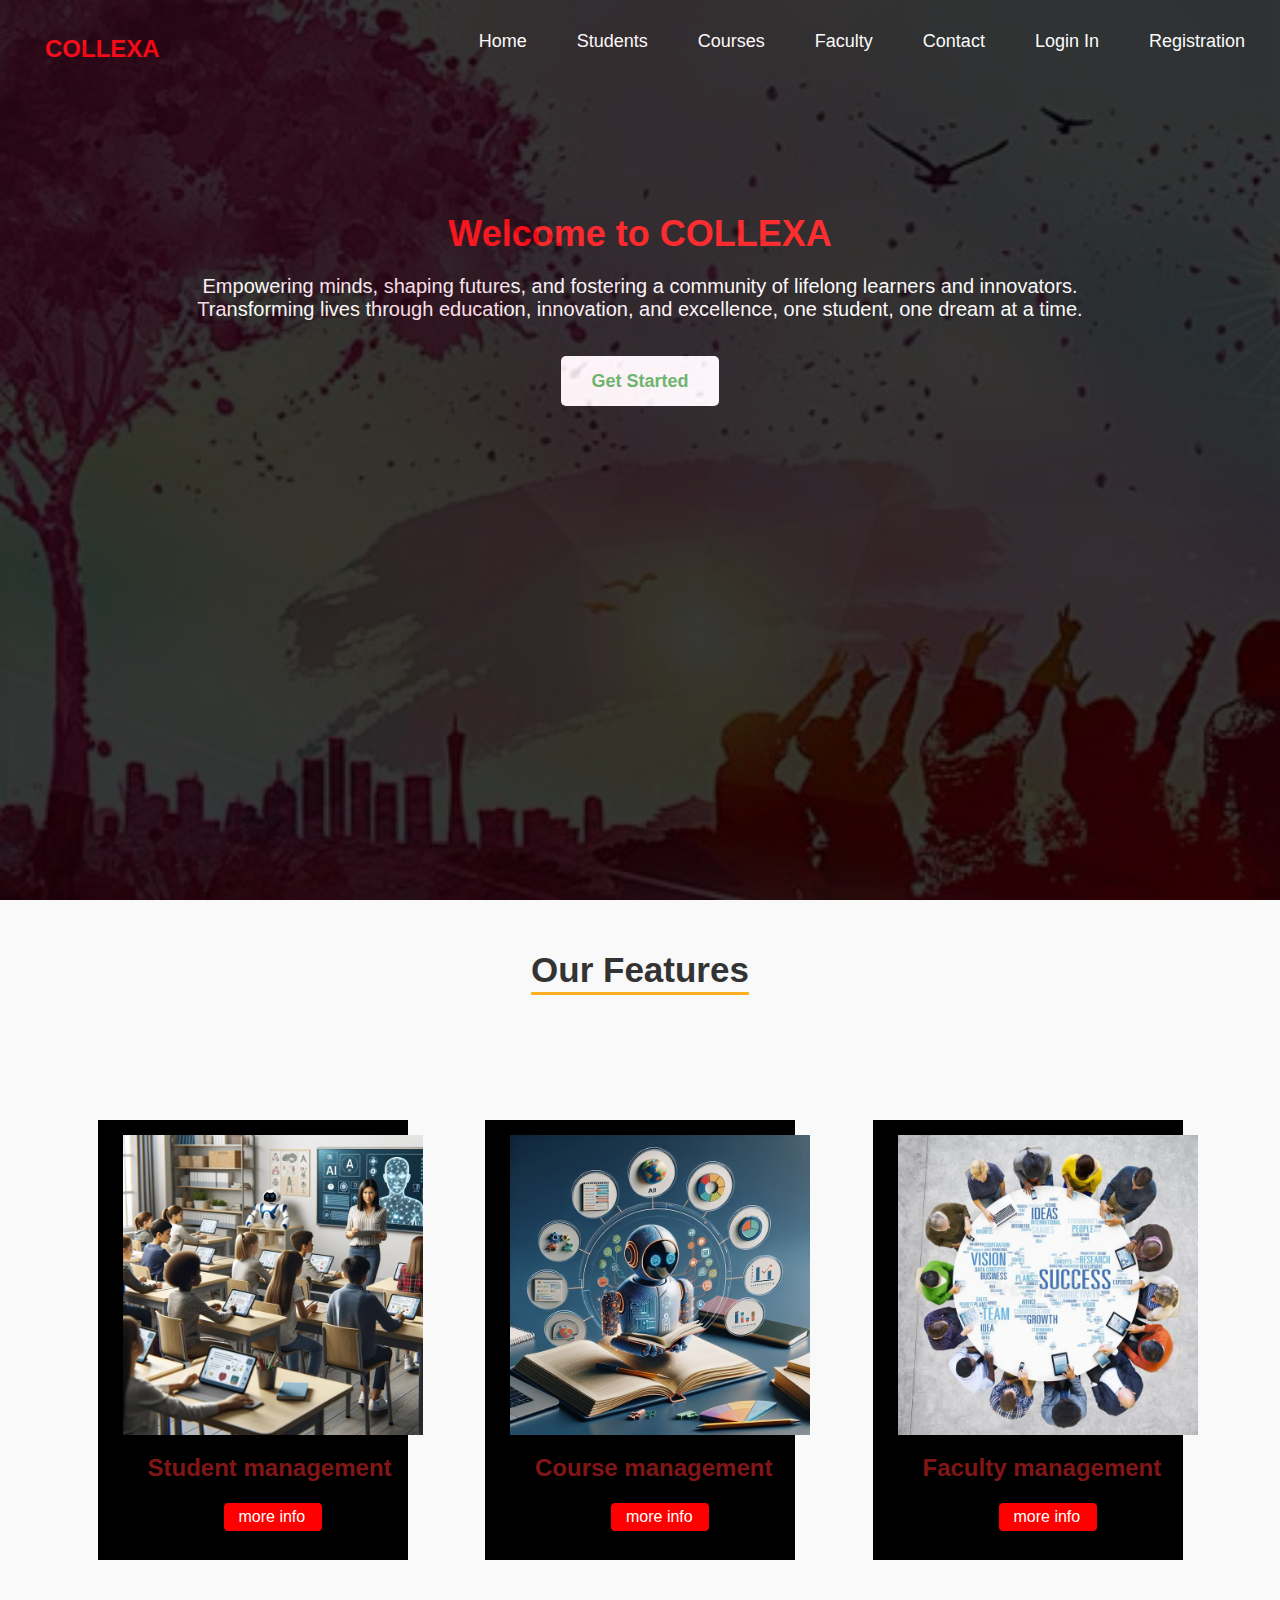
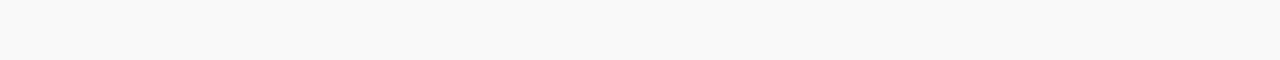
==== index.html @ cbd7d2bd "Initial commit" ====
<!DOCTYPE html>
<html lang="en">

<head>
  <meta charset="UTF-8">
  <meta name="viewport" content="width=device-width, initial-scale=1.0">
  <title>College Management System - Home</title>
  <link rel="stylesheet" href="style.css">
</head>

<body>

  <!-- Navbar -->
  <div class="main_page">
    <div class="main_page2">
      <nav class="navbar">
        <div class="logo">
          <h2>COLLEXA</h2>
        </div>
        <ul class="nav-links">
          <li><a href="index.html">Home</a></li>
          <li><a href="student.html">Students</a></li>
          <li><a href="course.html">Courses</a></li>
          <li><a href="faculty.html">Faculty</a></li>
          <li><a href="contact.html">Contact</a></li>
          <li><a href="login.html">Login In</a></li>
          <li><a href="registarion.html">Registration</a></li>
        </ul>
      </nav>

      <!-- Welcome Section -->
      <section class="welcome-section">
        <div class="welcome-text">
          <h1>Welcome to COLLEXA</h1>
          <p>Empowering minds, shaping futures, and fostering a community of lifelong learners and innovators.<br>
            Transforming lives through education, innovation, and excellence, one student, one dream at a time.
          </p>
          <a href="#features_section" class="cta-btn">Get Started</a>
        </div>
      </section>
    </div>
  </div>

  <!-- Features Section -->
  <div id="features_section">
    <div id="features">
      <h1 class="collexa_features"> Our Features</h1>
    </div>
    <div class="main_section">
      <div class="box1">
        <div class="box">
          <img src="img/student management.jpeg" alt="">
          <h2>Student management</h2>
          <div class="btn">
            <a href="student.html">more info</a>
          </div>
        </div>
      </div>
      <div class="box1">
        <div class="box">
          <img src="img/course managemnet.jpeg" alt="">
          <h2>Course management</h2>
          <div class="btn">
            <a href="course.html">more info</a>
          </div>
        </div>
      </div>
      <div class="box1">
        <div class="box">
          <img src="img/faculty managment.jpeg" alt="">
          <h2>Faculty management</h2>
          <div class="btn">
            <a href="faculty.html">more info</a>
          </div>
        </div>
      </div>
    </div>
  </div>

  

  <!-- Footer -->

</body>

</html>
---- style.css ----
/* Reset */
* {
  margin: 0;
  padding: 0;
  box-sizing: border-box;
}

body {
  font-family: 'Arial', sans-serif;
  background-color: #f9f9f9;
  color: #333;
}

.main_page {
  background-image: url("img/Free\ \ Wallpaper\,\ Yearbook\,\ Classmates\ Background\ Images\,\ Graduation\ Background\ Photo\ Background\ PNG\ and\ Vectors.jpeg");
  color: black;
  background-size: cover;
  height: 100vh;
  width: 100%;
}

.main_page2 {
  height: 100vh;
  width: 100%;
  opacity: 0.79;
  background-color: black;
}

a {
  text-decoration: none;
  color: inherit;
}

ul {
  list-style: none;
}

/* Navbar */
.navbar {
  padding: 20px;
  display: flex;
  justify-content: space-between;
  align-items: center;
}

.navbar .logo h2 {
  color: red;
}

.navbar .nav-links {
  display: flex;
  gap: 20px;
}

.navbar .nav-links li a {
  color: white;
  font-size: 18px;
}

.navbar .nav-links li a:hover {
  color: white;
}

/* Welcome Section */
.welcome-section {
  color: white;
  padding: 80px 20px;
  text-align: center;
  margin-top: 50px;
}

.welcome-section h1 {
  font-size: 36px;
  margin-bottom: 20px;
  color: red;
}

.welcome-section p {
  font-size: 20px;
  margin-bottom: 30px;
  margin-bottom: 50px;
}

.cta-btn {
  background-color: white;
  color: #4CAF50;
  padding: 15px 30px;
  font-size: 18px;
  font-weight: 700;
  border-radius: 5px;
  cursor: pointer;
  transition: background-color 0.3s;
}

.cta-btn:hover {
  background-color: #0f4a12;
  color: white;
  border: 1px solid white;
}

/* Features Section */
.features-section {
  text-align: center;
  padding: 50px 20px;
}

.features-section h2 {
  font-size: 32px;
  margin-bottom: 40px;
}

.feature-cards {
  display: flex;
  justify-content: space-around;
  gap: 30px;
}

.feature-card {
  background-color: white;
  padding: 30px;
  border-radius: 10px;
  width: 300px;
  box-shadow: 0 4px 8px rgba(0, 0, 0, 0.1);
  text-align: center;
  transition: transform 0.3s;
}

.feature-card:hover {
  transform: translateY(-10px);
}

.feature-card img {
  width: 100px;
  height: 100px;
  margin-bottom: 20px;
}

.feature-card h3 {
  font-size: 24px;
  margin-bottom: 15px;
}

.feature-card p {
  font-size: 16px;
  margin-bottom: 15px;
}

.feature-card a {
  color: #4CAF50;
  font-size: 16px;
  font-weight: bold;
  transition: color 0.3s;
}

.feature-card a:hover {
  color: #45a049;
}

/* Footer */
footer {
  background-color: #333;
  color: white;
  text-align: center;
  padding: 20px 0;
}


/*----------------our features-------------*/

#features {
  display: flex;
  flex-wrap: wrap;
  justify-content: space-evenly;
}

.collexa_features {
  display: flex;
  align-items: center;
  justify-content: center;
  font-size: 35px;
  padding-top: 50px;
  margin-bottom: 30px;
  text-decoration: underline;
  text-underline-offset: 10px;
  text-decoration-color: rgb(253, 176, 34);
}

.main_section {
  padding: 20px;
  display: flex;
  flex-wrap: wrap;
  justify-content: space-evenly;
  margin-bottom: 70px;
  margin: 80px 0;
}

.box1 {
  height: 440px;
  width: 25%;
  background-color: black;
  color: white;
}

.box1:hover {
  background-color: rgba(70, 64, 64, 0.622);
  color: black;
  border: 3px solid black;
  border-radius: 5px;
}

.box {
  align-items: center;
  height: 350px;
  width: 30%;
  align-items: center;
  border-radius: 2px;
}

.box, img {
  height: 300px;
  width: 300px;
}

.box, h2 {
  color: rgb(130, 22, 22);
  margin-left: 25px;
  margin-top: 15px;
}

.btn {
  height: 30px;
  width: 100px;
  border: 1px solid black;
  border-radius: 5px;
  margin-left: 100px;
  margin-top: 20px;
  background-color: red;
  cursor: pointer;
  padding-top: 5px;
} 

a {
  text-decoration: none;
  margin: 15px;
  color: white;
  font-weight: 400;
}

.btn:hover {
border: 1px solid rgb(5, 5, 24);
background-color: blue;
}
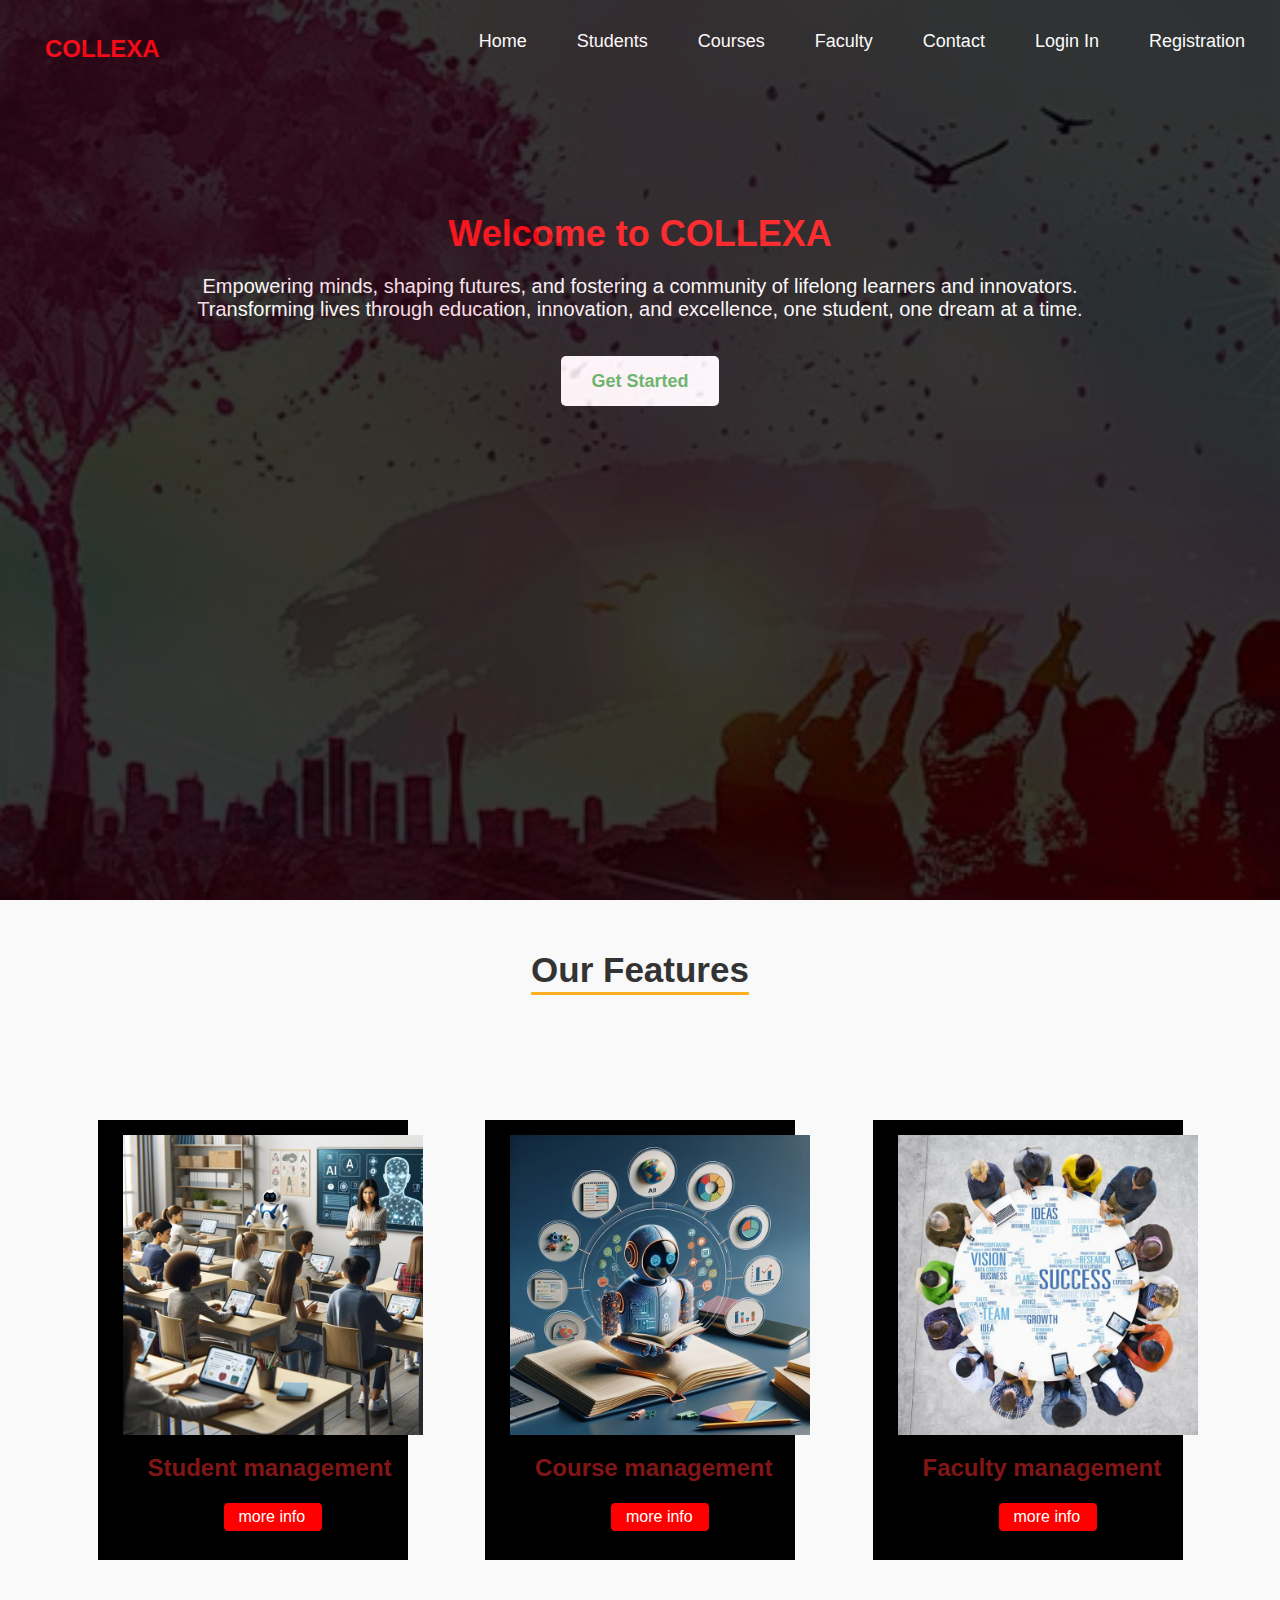
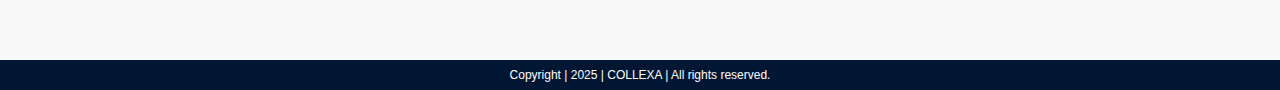
==== commit 7d287e4e: "added index.html" ====
--- a/index.html
+++ b/index.html
@@ -81,6 +81,10 @@
 
   <!-- Footer -->
 
+  <div class="footer">
+    <p><i class="fa-solid fa-copyright"></i> Copyright | 2025 | COLLEXA | All rights reserved.</p>
+  </div>
+
 </body>
 
 </html>--- a/style.css
+++ b/style.css
@@ -251,3 +251,15 @@
 background-color: blue;
 }
 
+.footer {
+  height: 30px;
+  width: 100%;
+  color: white;
+  background-color: #011633;
+  font-size: 12px;
+  font-weight: 500;
+  display: flex;
+  align-items: center;
+  justify-content: center;
+}
+
